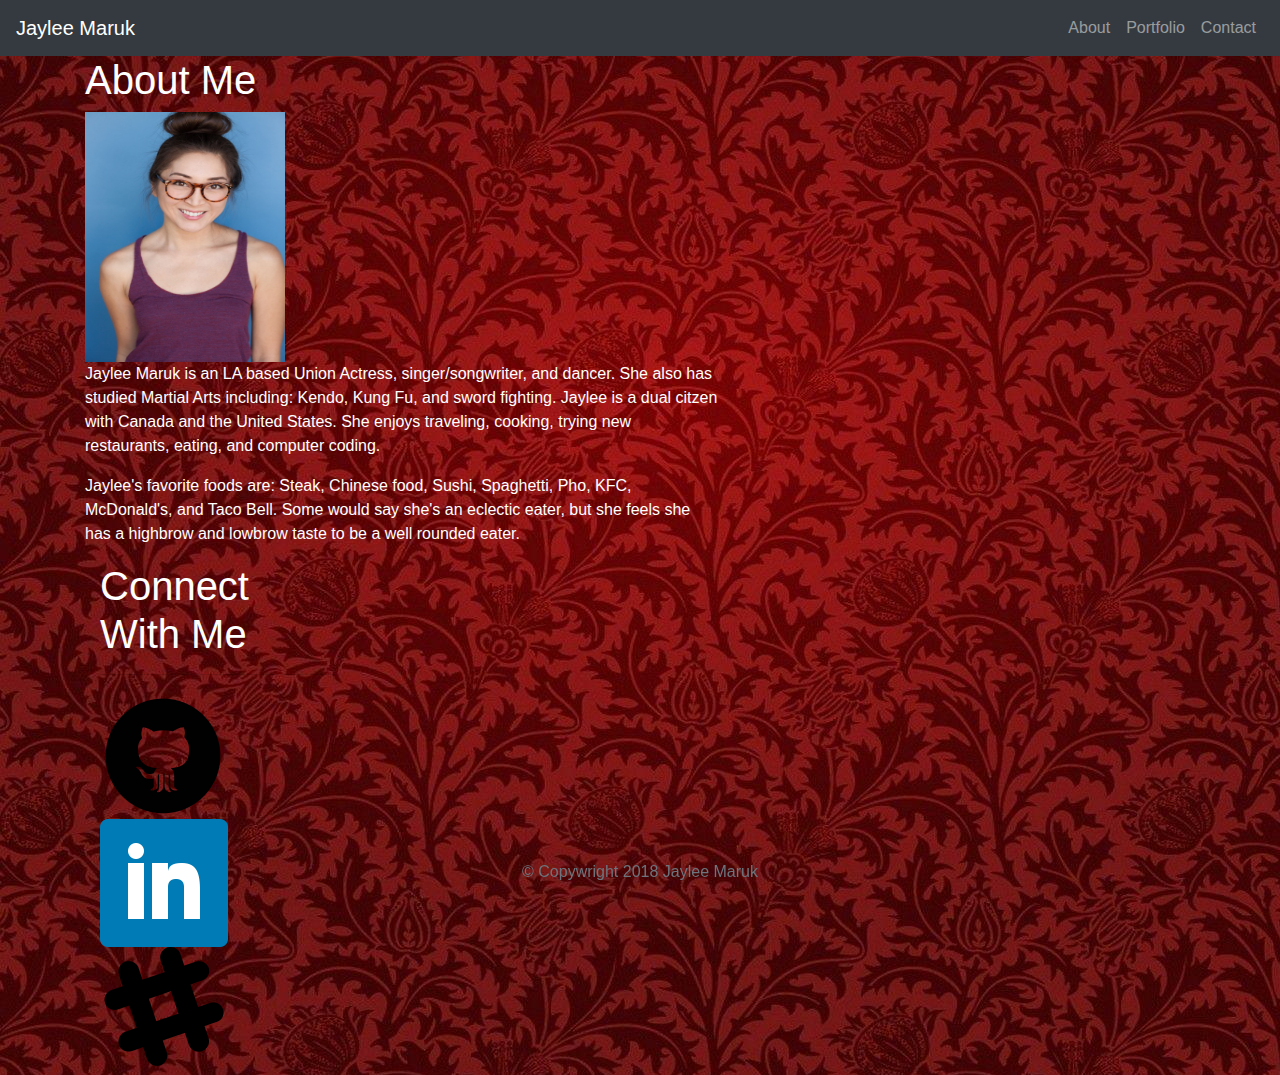
==== index.html @ 41a4dece "Update page" ====
<!DOCTYPE html>
<html>
<head>
    <meta charset="utf-8" />
    <meta http-equiv="X-UA-Compatible" content="IE=edge">
    <title>Index</title>
    <meta name="viewport" content="width=device-width, initial-scale=1">
    
    <script src="main.js"></script>
    <link rel="stylesheet" href="https://maxcdn.bootstrapcdn.com/bootstrap/4.0.0/css/bootstrap.min.css" integrity="sha384-Gn5384xqQ1aoWXA+058RXPxPg6fy4IWvTNh0E263XmFcJlSAwiGgFAW/dAiS6JXm" crossorigin="anonymous">
    <link rel="stylesheet" type="text/css" media="screen" href="index.css" />
</head>
<body>
<!--Start of nav bar-->
<nav class="navbar navbar-expand-lg navbar-dark bg-dark md-5">
  <a class="navbar-brand" href="#">Jaylee Maruk</a>
  <button class="navbar-toggler" type="button" data-toggle="collapse" data-target="#navbarText" aria-controls="navbarText" aria-expanded="false" aria-label="Toggle navigation">
    <span class="navbar-toggler-icon"></span>
  </button>
  <div class="collapse navbar-collapse navbar=dark justify-content-end" id="navbarNav">
    <ul class="navbar-nav">
      <li class="nav-item">
        <a class="nav-link" href="#">About <span class="sr-only">(current)</span></a>
      </li>
      <li class="nav-item">
        <a class="nav-link" href="#">Portfolio</a>
      </li>
      <li class="nav-item">
        <a class="nav-link" href="#">Contact</a>
      </li>
    </ul>
    
  </div>
</nav>
<!--End of navbar-->
<!--Start of content wrap-->
    <div class="wrap mb-5">
    <div class="container">
      <section class="row">
        <div class="col-md-7">
          <section id="about-me-area">
            <div class="about-me-content">
              <h1 class="About-me-header">About Me</h1>
            </hr />
            <img src="Images/JMar_3025xs.jpg" alt="Headshot" width="200"; height="250";>
     
     
            <p>
                Jaylee Maruk is an LA based Union Actress, singer/songwriter, and dancer.
                She also has studied Martial Arts including: Kendo, Kung Fu, and sword fighting.
                Jaylee is a dual citzen with Canada and the United States. She enjoys traveling,
                cooking, trying new restaurants, eating, and computer coding. 
            </p>
            <p>
                Jaylee's favorite foods are: Steak, Chinese food, Sushi, Spaghetti, Pho, 
                KFC, McDonald's, and Taco Bell. Some would say she's an eclectic eater, but
                she feels she has a highbrow and lowbrow taste to be a well rounded eater.
              
            </p>
        </div>  
          </section>
   <!--STart of Connect With Me Area-->
   <div class="col-md-5">

  <section id="connect-with-me-area">
      <div class="connect-with-me-content">
          <h1 class="Connect-with-me-header">Connect With Me</h1>
          <hr />
          <div id="images">
              <img src="Images/Github.png" alt="" class="connect-with-me-photo">
              <img src="Images/Linkden.png" alt="" class="connect-with-me-photo">
              <img src="Images/Slack.png" alt="" class="connect-with-me-photo">
    
          </div>
        </div>
      </section>
   </div>    
               <!--End of Connect With Me Area-->
            </section>
          </div>
      </div>
<!--End of content wrap-->
<!--Start of Footer-->
      <footer class="footer fixed-bottom">
        <div class="two-toned-footer-color"></div>
        <p class="text-muted text-muted-footer text-center">
        &copy; Copywright 2018 Jaylee Maruk
        </p>
      </footer>


    </div>
    
</body>
</html>
---- index.css ----
body {
    width: 100%;
    height: 500px;
    background-image:url("Images/red-wallpaper.jpg");
 }

h1 {
    color: white;

}

p {
    color: white;
}
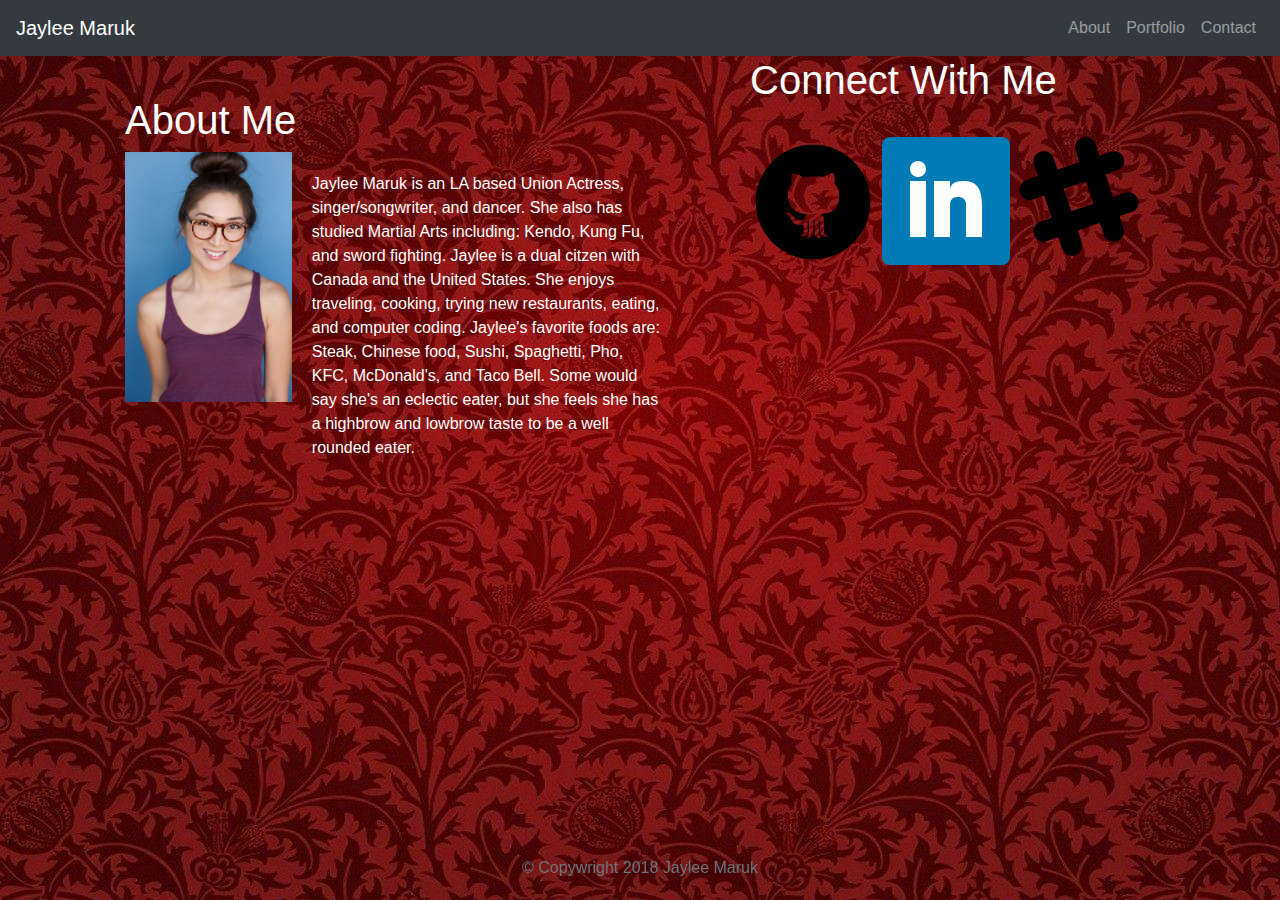
==== commit 96e6be87: "Last update" ====
--- a/index.html
+++ b/index.html
@@ -36,12 +36,19 @@
 <!--Start of content wrap-->
     <div class="wrap mb-5">
     <div class="container">
-      <section class="row">
+      <div class="row">
         <div class="col-md-7">
           <section id="about-me-area">
             <div class="about-me-content">
+              <div class="row">
+                <div class="col-md-12">
               <h1 class="About-me-header">About Me</h1>
+              </div>
+            </div>
+          
             </hr />
+
+            <div class="ContentArea">
             <img src="Images/JMar_3025xs.jpg" alt="Headshot" width="200"; height="250";>
      
      
@@ -50,35 +57,39 @@
                 She also has studied Martial Arts including: Kendo, Kung Fu, and sword fighting.
                 Jaylee is a dual citzen with Canada and the United States. She enjoys traveling,
                 cooking, trying new restaurants, eating, and computer coding. 
-            </p>
-            <p>
+        
                 Jaylee's favorite foods are: Steak, Chinese food, Sushi, Spaghetti, Pho, 
                 KFC, McDonald's, and Taco Bell. Some would say she's an eclectic eater, but
                 she feels she has a highbrow and lowbrow taste to be a well rounded eater.
               
             </p>
         </div>  
-          </section>
+      </div>
+          <!-- </section>
+          </section> -->
+        </section>
+      </div>
+
+      <div class="col-md-5 float-right">
+        <section id="connect-with-me-area">
+            <div class="connect-with-me-content">
+                <h1 class="Connect-with-me-header">Connect With Me</h1>
+                <hr />
+                <div id="images">
+                    <img src="Images/Github.png" alt="" class="connect-with-me-photo">
+                    <img src="Images/Linkden.png" alt="" class="connect-with-me-photo">
+                    <img src="Images/Slack.png" alt="" class="connect-with-me-photo">
+          
+                </div>
+              </div>
+            </section>
+         </div>  
+  </div>
    <!--STart of Connect With Me Area-->
-   <div class="col-md-5">
+  
+  
+               <!--End of Connect With Me Area-->
 
-  <section id="connect-with-me-area">
-      <div class="connect-with-me-content">
-          <h1 class="Connect-with-me-header">Connect With Me</h1>
-          <hr />
-          <div id="images">
-              <img src="Images/Github.png" alt="" class="connect-with-me-photo">
-              <img src="Images/Linkden.png" alt="" class="connect-with-me-photo">
-              <img src="Images/Slack.png" alt="" class="connect-with-me-photo">
-    
-          </div>
-        </div>
-      </section>
-   </div>    
-               <!--End of Connect With Me Area-->
-            </section>
-          </div>
-      </div>
 <!--End of content wrap-->
 <!--Start of Footer-->
       <footer class="footer fixed-bottom">
--- a/index.css
+++ b/index.css
@@ -12,4 +12,14 @@
 
 p {
     color: white;
+    margin: 20px;
+}
+
+.about-me-content {
+    
+    margin: 40px;
+}
+
+.ContentArea {
+    display: inline-flex;
 }